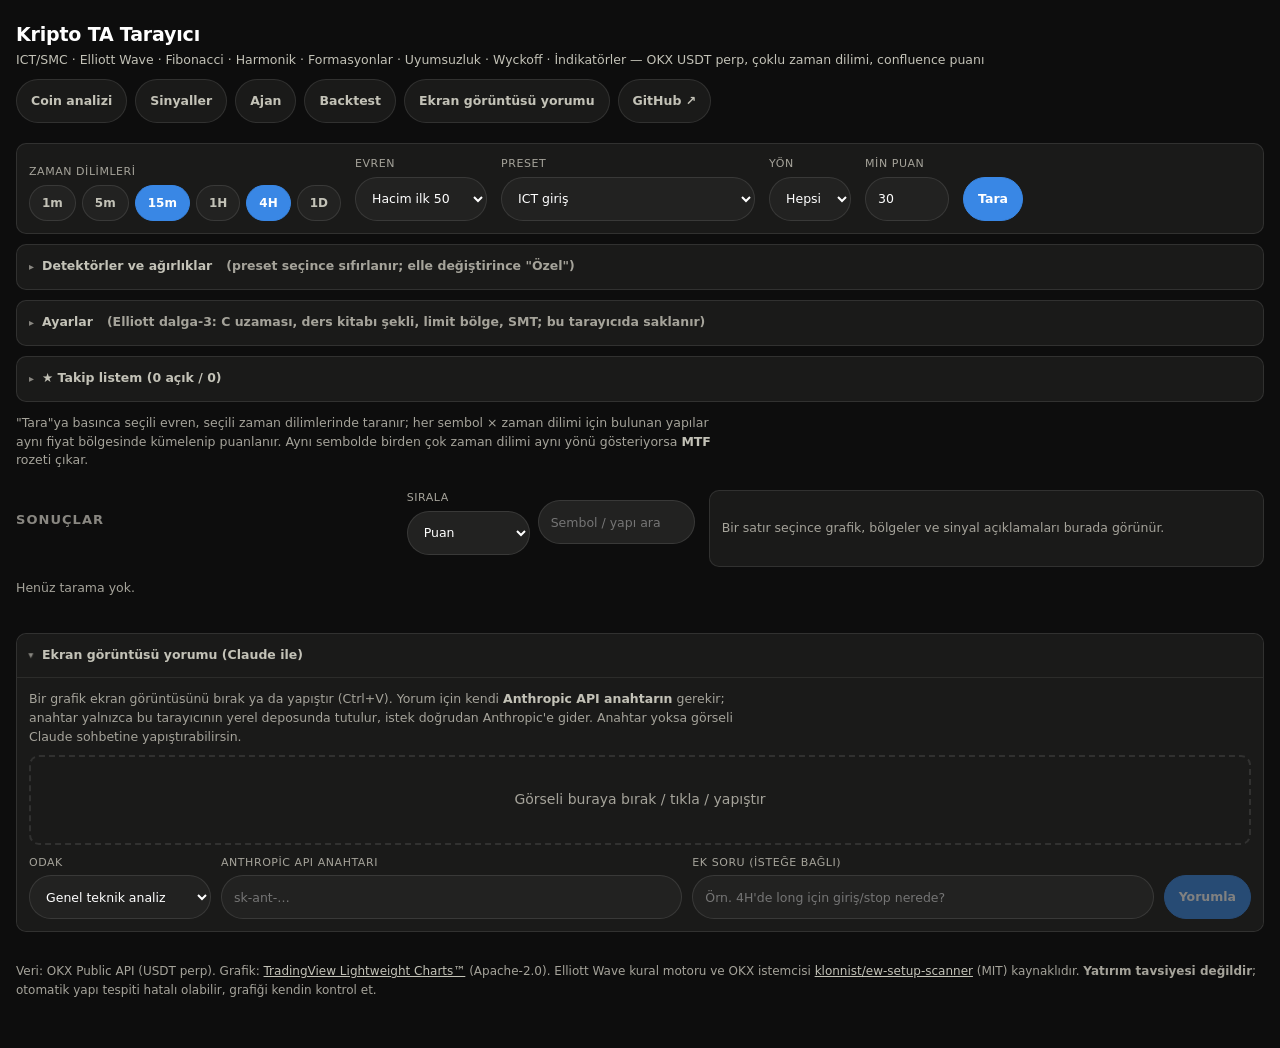
==== index.html @ c9c6fdc5 "Bot: takip dışı açık planlar gerçek mumla kapanır; ☁ bulut kaydı (özel GitHub deposu) takip listesi " ====
<!doctype html>
<html lang="tr">
<head>
<meta charset="utf-8">
<meta name="viewport" content="width=device-width, initial-scale=1, viewport-fit=cover">
<meta name="color-scheme" content="dark">
<meta name="theme-color" content="#0d0d0d">
<title>Kripto TA Tarayıcı</title>
<meta name="description" content="OKX USDT perp piyasalarını birden çok zaman diliminde tarar: ICT/SMC (BOS, CHoCH, FVG, order block, likidite), Elliott Wave, Fibonacci, harmonik, klasik formasyonlar, uyumsuzluk, Wyckoff ve indikatör sinyalleri; confluence puanı ile sıralar.">
<link rel="icon" href="data:image/svg+xml,<svg xmlns='http://www.w3.org/2000/svg' viewBox='0 0 32 32'><path d='M2 24 L9 12 L13 18 L22 4 L30 14' fill='none' stroke='%233987e5' stroke-width='3' stroke-linejoin='round'/></svg>">
<!--
  Statik sayfa: framework yok, build adımı yok, CDN yok — GitHub Pages dosyaları olduğu gibi sunar.
  Veri: tarayıcı doğrudan OKX public API'sine gider (API anahtarı gerekmez). Motor: src/scan, src/detectors.
  Ekran görüntüsü yorumu: kullanıcının kendi Anthropic API anahtarı (yalnızca bu tarayıcının localStorage'ında).
  ?fixture=1 → OKX yerine sentetik veri (geliştirme/test).
-->
<link rel="stylesheet" href="src/ui/styles.css?v=1">
</head>
<body>
<div class="wrap">
  <header class="top">
    <div>
      <h1>Kripto TA Tarayıcı</h1>
      <p class="sub">ICT/SMC · Elliott Wave · Fibonacci · Harmonik · Formasyonlar · Uyumsuzluk · Wyckoff · İndikatörler — OKX USDT perp, çoklu zaman dilimi, confluence puanı</p>
    </div>
    <nav class="nav">
      <a href="coin.html">Coin analizi</a><a href="signals.html">Sinyaller</a><a href="agent.html">Ajan</a><a href="backtest.html">Backtest</a><a href="#screenshot">Ekran görüntüsü yorumu</a>
      <a href="https://github.com/mugiatama34/crypto_technical_analysis" target="_blank" rel="noopener">GitHub ↗</a>
    </nav>
  </header>

  <section class="toolbar" aria-label="Tarama ayarları">
    <div class="field"><span>Zaman dilimleri</span><div class="chips" id="tfChips" role="group" aria-label="Zaman dilimleri"></div></div>
    <label class="field"><span>Evren</span>
      <select id="universe">
        <option value="50">Hacim ilk 50</option>
        <option value="100">Hacim ilk 100</option>
        <option value="200">Hacim ilk 200</option>
        <option value="manual">Elle liste</option>
      </select>
    </label>
    <label class="field" id="manualField" hidden><span>Semboller (virgül)</span><input type="text" id="manualCoins" placeholder="BTC, ETH, SOL" size="22"></label>
    <label class="field"><span>Preset</span><select id="preset"></select></label>
    <label class="field"><span>Yön</span>
      <select id="dirFilter"><option value="all">Hepsi</option><option value="long">Long</option><option value="short">Short</option></select>
    </label>
    <label class="field"><span>Min puan</span><input type="number" id="minScore" min="0" max="100" step="5" value="30" style="width:84px"></label>
    <button type="button" class="btn primary" id="scanBtn">Tara</button>
    <button type="button" class="btn danger" id="cancelBtn" hidden>İptal</button>
    <div class="progress" id="progress" hidden><div class="bar"><span id="progressBar"></span></div><small id="progressText"></small></div>
  </section>

  <details class="panel" id="detPanel">
    <summary>Detektörler ve ağırlıklar <span class="note" style="margin:0 0 0 6px;display:inline">(preset seçince sıfırlanır; elle değiştirince "Özel")</span></summary>
    <div class="panel-body"><div class="det-grid" id="detGrid"></div></div>
  </details>

  <details class="panel" id="setPanel">
    <summary>Ayarlar <span class="note" style="margin:0 0 0 6px;display:inline">(Elliott dalga-3: C uzaması, ders kitabı şekli, limit bölge, SMT; bu tarayıcıda saklanır)</span></summary>
    <div class="panel-body" id="settings"></div>
  </details>

  <details class="panel" id="watchPanel">
    <summary id="watchTitle">★ Takip listem</summary>
    <div class="panel-body">
      <div class="set-actions" style="margin-bottom:10px">
        <button type="button" class="btn" id="watchRefresh">Güncelle</button>
        <button type="button" class="btn" id="watchClear">Kapananları sil</button>
        <button type="button" class="btn" id="watchExport">Dışa aktar</button>
        <label class="btn" style="cursor:pointer">İçe aktar<input type="file" id="watchImport" accept="application/json" hidden></label>
        <span class="note">Giriş/stop/hedefler takibe alındığı anda dondurulur; bot kurallarıyla izlenir (bekleyen emir 24 saat). ☁ Bulut kaydı açıksa liste tüm cihazlarında aynıdır; kapalıysa yalnız bu tarayıcıda. Sayfa açıkken 5 dakikada bir güncellenir.</span>
      </div>
      <div id="watchCloud" style="margin-bottom:10px"></div>
      <div id="watchList" class="rows"></div>
    </div>
  </details>

  <div id="banner" hidden></div>
  <div class="summary" id="summary"><span class="note">"Tara"ya basınca seçili evren, seçili zaman dilimlerinde taranır; her sembol × zaman dilimi için bulunan yapılar aynı fiyat bölgesinde kümelenip puanlanır. Aynı sembolde birden çok zaman dilimi aynı yönü gösteriyorsa <b>MTF</b> rozeti çıkar.</span></div>

  <main class="layout">
    <section class="list" aria-label="Sonuçlar">
      <div class="list-head">
        <h2 id="listTitle">Sonuçlar</h2>
        <div class="filters">
          <label class="field"><span>Sırala</span><select id="sortBy"><option value="score">Puan</option><option value="mtf">MTF uyumu</option><option value="signals">Sinyal sayısı</option><option value="symbol">Sembol</option></select></label>
          <input type="text" id="search" placeholder="Sembol / yapı ara" size="16" aria-label="Ara">
        </div>
      </div>
      <div id="rows" class="rows"><p class="empty">Henüz tarama yok.</p></div>
      <div class="pager" id="pager" hidden><button type="button" class="btn" id="prevPage">‹</button><span class="count" id="pageInfo"></span><button type="button" class="btn" id="nextPage">›</button></div>
    </section>

    <section class="detail" id="detail" aria-label="Ayrıntı">
      <p class="empty">Bir satır seçince grafik, bölgeler ve sinyal açıklamaları burada görünür.</p>
    </section>
  </main>

  <section id="screenshot" class="panel" style="margin-top:20px" aria-label="Ekran görüntüsü yorumu">
    <details class="panel" open style="border:0;margin:0">
      <summary>Ekran görüntüsü yorumu (Claude ile)</summary>
      <div class="panel-body">
        <p class="note">Bir grafik ekran görüntüsünü bırak ya da yapıştır (Ctrl+V). Yorum için kendi <b>Anthropic API anahtarın</b> gerekir; anahtar yalnızca bu tarayıcının yerel deposunda tutulur, istek doğrudan Anthropic'e gider. Anahtar yoksa görseli Claude sohbetine yapıştırabilirsin.</p>
        <div class="drop" id="drop" tabindex="0"><span>Görseli buraya bırak / tıkla / yapıştır</span><input type="file" id="file" accept="image/*" hidden></div>
        <div class="ss-row">
          <label class="field"><span>Odak</span>
            <select id="ssFocus">
              <option value="all">Genel teknik analiz</option>
              <option value="ict">ICT / SMC</option>
              <option value="ew">Elliott Wave</option>
              <option value="fib">Fibonacci + harmonik</option>
              <option value="pattern">Klasik formasyonlar</option>
            </select>
          </label>
          <label class="field" style="flex:1;min-width:220px"><span>Anthropic API anahtarı</span><input type="password" id="apiKey" placeholder="sk-ant-…" autocomplete="off"></label>
          <label class="field" style="flex:1;min-width:220px"><span>Ek soru (isteğe bağlı)</span><input type="text" id="ssQuestion" placeholder="Örn. 4H'de long için giriş/stop nerede?"></label>
          <button type="button" class="btn primary" id="ssBtn" disabled>Yorumla</button>
        </div>
        <div class="ss-out" id="ssOut" hidden></div>
      </div>
    </details>
  </section>

  <footer>
    Veri: OKX Public API (USDT perp). Grafik: <a href="https://www.tradingview.com/lightweight-charts/" target="_blank" rel="noopener">TradingView Lightweight Charts™</a> (Apache-2.0).
    Elliott Wave kural motoru ve OKX istemcisi <a href="https://github.com/klonnist/ew-setup-scanner" target="_blank" rel="noopener">klonnist/ew-setup-scanner</a> (MIT) kaynaklıdır.
    <strong>Yatırım tavsiyesi değildir</strong>; otomatik yapı tespiti hatalı olabilir, grafiği kendin kontrol et.
  </footer>
</div>
<script src="lib/lightweight-charts.standalone.production.js"></script>
<script type="module" src="src/ui/app.js?v=8"></script>
</body>
</html>
---- src/ui/styles.css ----
/* Kripto Teknik Analiz Tarayıcısı — tek stil dosyası. Harici framework yok, build yok, CDN yok.
   Tasarım dili crypto-paper-bot/docs/shared.css'ten: koyu zemin, tabular sayılar, 44px dokunma hedefi,
   mobilde sayfa düzeyinde yatay kaydırma yok (tablo dar ekranda kart düzenine döner). */
:root {
  color-scheme: dark;
  --plane: #0d0d0d; --surface: #1a1a19; --surface-2: #222221;
  --ink: #ffffff; --ink-2: #c3c2b7; --ink-dim: #a5a39a; --ink-muted: #898781;
  --grid: #2c2c2a; --axis: #383835; --hair: rgba(255,255,255,0.10);
  --long: #3987e5; --short: #d95926; --long-ink: #5ea3f0; --short-ink: #f0813f;
  --good: #0ca30c; --warning: #fab219; --critical: #d03b3b;
  --radius: 10px; --gap: 14px; --touch: 44px;
  --font: system-ui, -apple-system, "Segoe UI", sans-serif;
}
* { box-sizing: border-box; }
html { -webkit-text-size-adjust: 100%; }
body { margin: 0; background: var(--plane); color: var(--ink); font: 14px/1.5 var(--font); padding: 0 0 48px; }
.wrap { max-width: 1400px; margin: 0 auto; padding: 0 16px; }
a { color: var(--ink-2); }
[hidden] { display: none !important; }
button { font-family: inherit; }

header.top { padding: 20px 0 10px; display: flex; flex-wrap: wrap; gap: 10px 20px; align-items: flex-end; justify-content: space-between; }
h1 { font-size: 19px; margin: 0 0 2px; letter-spacing: -0.01em; }
.sub { color: var(--ink-2); font-size: 12.5px; margin: 0; }
.nav { display: flex; flex-wrap: wrap; gap: 8px; }
.nav a, .btn { display: inline-flex; align-items: center; justify-content: center; gap: 7px; min-height: var(--touch); padding: 0 14px; border: 1px solid var(--hair); border-radius: 999px; background: var(--surface); color: var(--ink-2); text-decoration: none; font: 600 12.5px/1 var(--font); cursor: pointer; }
.nav a:hover, .btn:hover { border-color: var(--axis); color: var(--ink); }
.btn.primary { background: var(--long); border-color: var(--long); color: #fff; }
.btn.primary:hover { filter: brightness(1.1); }
.btn.danger { color: var(--short-ink); }
.btn:disabled { opacity: 0.45; cursor: default; }
.btn:focus-visible, select:focus-visible, input:focus-visible, textarea:focus-visible { outline: 2px solid var(--ink-muted); outline-offset: 1px; }

/* ---------------- araç çubuğu ---------------- */
.toolbar { display: flex; flex-wrap: wrap; gap: 10px 14px; align-items: flex-end; padding: 12px; background: var(--surface); border: 1px solid var(--hair); border-radius: var(--radius); margin-top: 10px; }
.field { display: inline-flex; flex-direction: column; gap: 4px; min-width: 0; }
.field > span { color: var(--ink-dim); font-size: 11px; text-transform: uppercase; letter-spacing: 0.05em; }
select, input[type="text"], input[type="number"], input[type="password"], textarea {
  min-height: var(--touch); padding: 0 12px; border: 1px solid var(--hair); border-radius: 999px;
  background: var(--surface-2); color: var(--ink); font: 500 12.5px/1 var(--font); font-variant-numeric: tabular-nums; max-width: 100%;
}
textarea { border-radius: 12px; padding: 10px 12px; line-height: 1.4; resize: vertical; }
.chips { display: flex; flex-wrap: wrap; gap: 6px; }
.chip { min-height: 36px; padding: 0 12px; border: 1px solid var(--hair); border-radius: 999px; background: var(--surface-2); color: var(--ink-2); font: 600 12px/1 var(--font); cursor: pointer; }
.chip[aria-pressed="true"] { background: var(--long); border-color: var(--long); color: #fff; }
.chip.small { min-height: 30px; padding: 0 9px; font-size: 11px; }
.progress { display: flex; align-items: center; gap: 10px; min-width: 200px; flex: 1; }
.progress .bar { flex: 1; height: 6px; background: var(--surface-2); border-radius: 3px; overflow: hidden; }
.progress .bar span { display: block; height: 100%; width: 0; background: var(--long); transition: width .15s; }
.progress small { color: var(--ink-dim); font-variant-numeric: tabular-nums; white-space: nowrap; }

/* ---------------- paneller ---------------- */
.panel { border: 1px solid var(--hair); border-radius: var(--radius); background: var(--surface); margin: 10px 0 0; }
.panel > summary { list-style: none; cursor: pointer; user-select: none; display: flex; align-items: center; gap: 8px; min-height: var(--touch); padding: 0 12px; color: var(--ink-2); font: 600 12.5px/1.35 var(--font); }
.panel > summary::-webkit-details-marker { display: none; }
.panel > summary::before { content: "▸"; font-size: 10px; color: var(--ink-muted); transition: transform .12s ease; }
.panel[open] > summary::before { transform: rotate(90deg); }
.panel[open] > summary { border-bottom: 1px solid var(--grid); }
.panel-body { padding: 12px; }
.det-grid { display: grid; gap: 8px 16px; grid-template-columns: 1fr; }
.det { display: flex; align-items: flex-start; gap: 8px; min-height: 36px; }
.det input { margin-top: 5px; }
.det .lbl { font-weight: 600; font-size: 12.5px; }
.det .desc { color: var(--ink-dim); font-size: 11.5px; }
.det .w { margin-left: auto; width: 64px; min-height: 32px; padding: 0 8px; text-align: right; }
.gdot { display: inline-block; width: 9px; height: 9px; border-radius: 2px; margin-right: 6px; vertical-align: baseline; }
.note { color: var(--ink-dim); font-size: 12.5px; margin: 0 0 8px; max-width: 90ch; }
.note b { color: var(--ink-2); }
.banner { border: 1px solid rgba(250,178,25,0.4); background: rgba(250,178,25,0.08); color: var(--warning); border-radius: var(--radius); padding: 10px 12px; font-size: 12.5px; margin-top: 10px; }
.banner.err { border-color: rgba(208,59,59,0.5); background: rgba(208,59,59,0.1); color: #ef7d7d; }

/* ---------------- özet şeridi ---------------- */
.summary { display: flex; flex-wrap: wrap; gap: 8px; margin-top: 12px; align-items: center; }
.pill { border: 1px solid var(--hair); border-radius: 999px; padding: 4px 10px; font-size: 12px; color: var(--ink-2); background: var(--surface); font-variant-numeric: tabular-nums; white-space: nowrap; }
.pill b { color: var(--ink); font-weight: 600; }

/* ---------------- düzen ---------------- */
.layout { display: grid; gap: var(--gap); grid-template-columns: 1fr; margin-top: 12px; }
@media (min-width: 1100px) { .layout { grid-template-columns: minmax(0, 1.1fr) minmax(420px, 0.9fr); align-items: start; } .detail { position: sticky; top: 10px; } }
h2 { font-size: 13px; text-transform: uppercase; letter-spacing: 0.08em; color: var(--ink-muted); margin: 0 0 6px; font-weight: 600; }
.list-head { display: flex; flex-wrap: wrap; gap: 8px 14px; align-items: center; justify-content: space-between; margin-bottom: 8px; }
.filters { display: flex; flex-wrap: wrap; gap: 8px; align-items: center; }

/* ---------------- sonuç tablosu / kartlar ---------------- */
.rows { display: grid; gap: 8px; }
.row { background: var(--surface); border: 1px solid var(--hair); border-radius: var(--radius); padding: 10px 12px; min-width: 0; cursor: pointer; }
.row:hover, .row.sel { border-color: var(--ink-muted); }
.row.sel { background: var(--surface-2); }
.row-top { display: flex; align-items: center; gap: 10px; }
.row-sym { font-weight: 700; font-size: 14px; }
.row-tf { color: var(--ink-dim); font-size: 12px; font-weight: 600; }
.score { margin-left: auto; font-size: 18px; font-weight: 700; font-variant-numeric: tabular-nums; min-width: 44px; text-align: right; }
.score.hi { color: var(--good); } .score.mid { color: var(--warning); } .score.lo { color: var(--ink-dim); }
.dir { font-size: 10.5px; font-weight: 700; letter-spacing: 0.06em; padding: 2px 6px; border-radius: 3px; white-space: nowrap; }
.dir.long { color: var(--long-ink); background: rgba(57,135,229,0.16); }
.dir.short { color: var(--short-ink); background: rgba(217,89,38,0.18); }
.dir.neutral { color: var(--ink-dim); background: var(--surface-2); }
.mtf { font-size: 10.5px; font-weight: 700; padding: 2px 6px; border-radius: 3px; border: 1px solid rgba(12,163,12,0.5); color: #4cc24c; white-space: nowrap; }
.badges { display: flex; flex-wrap: wrap; gap: 4px; margin-top: 7px; }
.badge { display: inline-flex; align-items: center; gap: 4px; font-size: 10.5px; font-weight: 600; padding: 2px 7px; border-radius: 4px; border: 1px solid var(--hair); color: var(--ink-2); background: var(--surface-2); white-space: nowrap; }
.badge i { width: 7px; height: 7px; border-radius: 2px; display: inline-block; }
.badge.dim { opacity: 0.55; }
.row-grid { display: grid; grid-template-columns: repeat(2, minmax(0, 1fr)); gap: 3px 14px; margin-top: 7px; font-size: 12px; color: var(--ink-2); font-variant-numeric: tabular-nums; }
.row-grid span { color: var(--ink-dim); }
@media (min-width: 560px) { .row-grid { grid-template-columns: repeat(4, minmax(0, 1fr)); } }
.empty { color: var(--ink-dim); font-size: 12.5px; padding: 16px 0; margin: 0; }
.pager { display: flex; gap: 8px; align-items: center; margin-top: 10px; flex-wrap: wrap; }
.pager .count { color: var(--ink-dim); font-size: 12.5px; }

/* ---------------- ayrıntı ---------------- */
.detail { background: var(--surface); border: 1px solid var(--hair); border-radius: var(--radius); padding: 12px; min-width: 0; }
.detail-head { display: flex; flex-wrap: wrap; align-items: center; gap: 8px 12px; margin-bottom: 8px; }
.detail-head h3 { margin: 0; font-size: 16px; }
.chart { width: 100%; height: 380px; border-radius: 8px; overflow: hidden; background: #121822; }
@media (max-width: 559px) { .chart { height: 300px; } }
.legend { display: flex; flex-wrap: wrap; gap: 6px 12px; margin: 8px 0; font-size: 11.5px; color: var(--ink-dim); }
.legend span i { display: inline-block; width: 10px; height: 10px; border-radius: 2px; margin-right: 5px; vertical-align: -1px; }
.sig-list { display: grid; gap: 6px; margin-top: 8px; }
.sig { border: 1px solid var(--hair); border-radius: 8px; padding: 8px 10px; background: var(--surface-2); font-size: 12.5px; }
.sig .sig-head { display: flex; align-items: center; gap: 8px; flex-wrap: wrap; }
.sig .sig-name { font-weight: 700; }
.sig .sig-str { margin-left: auto; color: var(--ink-dim); font-variant-numeric: tabular-nums; font-size: 11.5px; }
.sig .sig-note { color: var(--ink-2); margin-top: 3px; }
.sig .sig-lv { color: var(--ink-dim); font-size: 11.5px; margin-top: 3px; font-variant-numeric: tabular-nums; }
.sig.off { opacity: 0.6; }
.sig label { cursor: pointer; }
.stat-strip { display: grid; grid-template-columns: repeat(2, minmax(0, 1fr)); gap: 8px; margin: 8px 0; }
@media (min-width: 560px) { .stat-strip { grid-template-columns: repeat(4, minmax(0, 1fr)); } }
.stat { background: var(--surface-2); border: 1px solid var(--hair); border-radius: 8px; padding: 8px 10px; min-width: 0; }
.stat .k { color: var(--ink-dim); font-size: 11px; text-transform: uppercase; letter-spacing: 0.05em; }
.stat .v { font-size: 15px; font-weight: 600; font-variant-numeric: tabular-nums; white-space: nowrap; overflow: hidden; text-overflow: ellipsis; }

/* ---------------- screenshot ---------------- */
.drop { border: 2px dashed var(--hair); border-radius: var(--radius); padding: 18px; text-align: center; color: var(--ink-dim); cursor: pointer; min-height: 90px; display: flex; flex-direction: column; align-items: center; justify-content: center; gap: 6px; }
.drop.over { border-color: var(--long); color: var(--ink); }
.drop img { max-width: 100%; max-height: 320px; border-radius: 6px; }
.ss-out { white-space: pre-wrap; background: var(--surface-2); border: 1px solid var(--hair); border-radius: 8px; padding: 12px; font-size: 13px; line-height: 1.55; min-height: 60px; margin-top: 10px; overflow-wrap: anywhere; }
.ss-row { display: flex; flex-wrap: wrap; gap: 10px; align-items: flex-end; margin-top: 10px; }
footer { color: var(--ink-dim); font-size: 12px; margin-top: 30px; line-height: 1.6; }
footer a { color: var(--ink-2); }
@media (prefers-reduced-motion: reduce) { .panel > summary::before, .progress .bar span { transition: none; } }

/* BTC'ye göre göreli güç çipi */
.mtf.rs-up { color: #4cc24c; }
.mtf.rs-down { color: #ef7d7d; }

/* Ayarlar bölmesi */
.set-group { border: 1px solid var(--grid); border-radius: var(--radius); margin: 0 0 10px; }
.set-group > summary { cursor: pointer; padding: 8px 12px; color: var(--ink-2); font: 600 12.5px/1.35 var(--font); min-height: var(--touch); display: flex; align-items: center; }
.set-group h4 { margin: 10px 12px 4px; color: var(--ink-dim); font: 600 11px/1.3 var(--font); text-transform: uppercase; letter-spacing: 0.05em; }
.set-grid { display: grid; grid-template-columns: repeat(auto-fill, minmax(220px, 1fr)); gap: 10px 14px; padding: 4px 12px 12px; }
.set-grid .field { display: flex; }
.set-grid .field input, .set-grid .field select { width: 100%; min-height: 32px; }
.set-grid small, .set-grid .check small { display: block; color: var(--ink-muted); font-size: 11px; line-height: 1.35; margin-top: 2px; }
.set-grid .check { display: flex; flex-direction: column; gap: 2px; font-size: 12.5px; color: var(--ink-2); align-self: end; }
.set-grid .check .ck { display: flex; gap: 8px; align-items: flex-start; cursor: pointer; min-height: 32px; }
.set-grid .check .ck input { margin: 2px 0 0; width: 18px; height: 18px; flex: none; }
.set-actions { display: flex; gap: 10px; align-items: center; flex-wrap: wrap; }

/* ★ Takip listesi */
.watch { border: 1px solid var(--hair); border-radius: var(--radius); padding: 10px 12px; background: var(--surface); }
.watch.closed { opacity: 0.7; }
.watch .watch-note { width: 100%; margin-top: 6px; min-height: 32px; }
.btn.small { min-height: 28px; padding: 0 8px; }

/* Check list */
.checklist { margin: 10px 0; }
.checklist h2 b { color: var(--ink); }
.cl { list-style: none; margin: 6px 0 0; padding: 0; display: grid; grid-template-columns: repeat(auto-fill, minmax(260px, 1fr)); gap: 6px; }
.cl li { display: flex; gap: 8px; align-items: flex-start; padding: 6px 8px; border: 1px solid var(--grid); border-radius: 8px; font-size: 12.5px; color: var(--ink-2); }
.cl .mk { font-weight: 700; width: 14px; flex: none; }
.cl li.ok .mk { color: #4fb3a9; } .cl li.no .mk { color: #e5655f; } .cl li.na .mk { color: var(--ink-muted); }
.cl small { color: var(--ink-muted); font-size: 11px; }
.cl .ev { border: 1px solid var(--grid); border-radius: 6px; padding: 0 4px; margin-left: 4px; }
.cl .ev.m { color: #4fb3a9; }
.cl .ev.w { color: #c9a227; } .cl .ev.n { color: #e5655f; }
.watch { cursor: pointer; } .watch.sel { border-color: var(--ink-muted); }
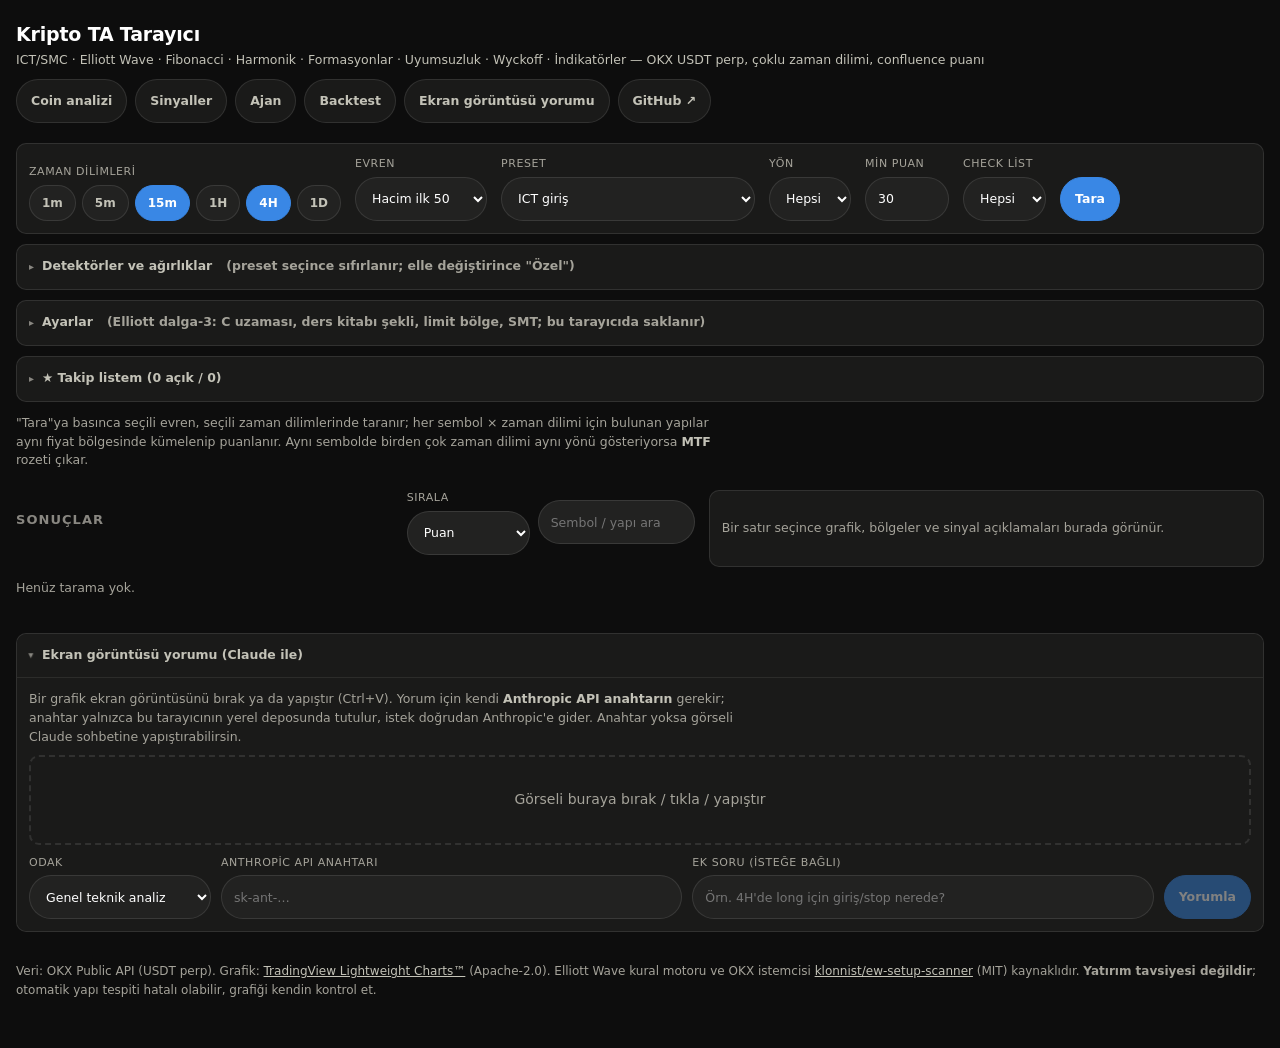
==== commit ff00cd57: "Tarayıcı: check list süzgeci (en az N ✓) ve sonuç satırında ✓ n/8 rozeti Co-Authored-By: Claude Fabl" ====
--- a/index.html
+++ b/index.html
@@ -14,7 +14,7 @@
   Ekran görüntüsü yorumu: kullanıcının kendi Anthropic API anahtarı (yalnızca bu tarayıcının localStorage'ında).
   ?fixture=1 → OKX yerine sentetik veri (geliştirme/test).
 -->
-<link rel="stylesheet" href="src/ui/styles.css?v=1">
+<link rel="stylesheet" href="src/ui/styles.css?v=3">
 </head>
 <body>
 <div class="wrap">
@@ -45,6 +45,7 @@
       <select id="dirFilter"><option value="all">Hepsi</option><option value="long">Long</option><option value="short">Short</option></select>
     </label>
     <label class="field"><span>Min puan</span><input type="number" id="minScore" min="0" max="100" step="5" value="30" style="width:84px"></label>
+    <label class="field" title="Yalnız check list'te en az bu kadar ✓ alan satırlar (plan kurulamayan satırlar gizlenir)"><span>Check list</span><select id="minCheck"><option value="0">Hepsi</option><option value="4">≥ 4 ✓</option><option value="5">≥ 5 ✓</option><option value="6">≥ 6 ✓</option><option value="7">≥ 7 ✓</option><option value="8">8 / 8</option></select></label>
     <button type="button" class="btn primary" id="scanBtn">Tara</button>
     <button type="button" class="btn danger" id="cancelBtn" hidden>İptal</button>
     <div class="progress" id="progress" hidden><div class="bar"><span id="progressBar"></span></div><small id="progressText"></small></div>
@@ -71,6 +72,23 @@
         <span class="note">Giriş/stop/hedefler takibe alındığı anda dondurulur; bot kurallarıyla izlenir (bekleyen emir 24 saat). ☁ Bulut kaydı açıksa liste tüm cihazlarında aynıdır; kapalıysa yalnız bu tarayıcıda. Sayfa açıkken 5 dakikada bir güncellenir.</span>
       </div>
       <div id="watchCloud" style="margin-bottom:10px"></div>
+      <details class="manual" style="margin-bottom:10px"><summary>＋ Elle işlem ekle (arkadaşın / kendi PA işlemin)</summary>
+        <div class="manual-grid">
+          <label>Coin <input id="mCoin" placeholder="WLD" autocomplete="off"></label>
+          <label>TF <select id="mTf"><option>15m</option><option selected>1H</option><option>4H</option><option>1D</option></select></label>
+          <label>Yön <select id="mDir"><option value="long">Long</option><option value="short">Short</option></select></label>
+          <label>Etiket <select id="mTag"><option>arkadaş</option><option>kendi</option><option>izlenen</option><option>bot</option></select></label>
+          <label>Giriş <input id="mEntry" inputmode="decimal"></label>
+          <label>Stop <input id="mStop" inputmode="decimal"></label>
+          <label title="İsteğe bağlı: giriş ile TP1 arasında. Doluysa botun 3 kademesi: erken hedefte %50 + stop girişe, TP1'de %25 + stop erken hedefe, kalan TP2">Erken hedef <input id="mEarly" inputmode="decimal" placeholder="boş = yok"></label>
+          <label>TP1 <input id="mTp1" inputmode="decimal"></label>
+          <label>TP2 <input id="mTp2" inputmode="decimal" placeholder="boş = TP1"></label>
+          <label>Kurulum zamanı <input id="mTime" type="datetime-local"></label>
+          <label>Limit geçerlilik (saat) <input id="mExp" inputmode="numeric" value="24"></label>
+          <label class="wide">Not <input id="mNote" placeholder="ör. range dibi + likidite süpürme"></label>
+        </div>
+        <div class="set-actions"><button type="button" class="btn" id="mAdd">Takibe ekle</button><span class="note" id="mMsg">Fiyatlar OKX vadeli ile izlenir (Binance/Bybit'ten birkaç pip farklı olabilir). Geçmiş tarihli kurulum o andan sonraki mumlarla değerlendirilir.</span></div>
+      </details>
       <div id="watchList" class="rows"></div>
     </div>
   </details>
@@ -128,6 +146,6 @@
   </footer>
 </div>
 <script src="lib/lightweight-charts.standalone.production.js"></script>
-<script type="module" src="src/ui/app.js?v=8"></script>
+<script type="module" src="src/ui/app.js?v=12"></script>
 </body>
 </html>
--- a/src/ui/styles.css
+++ b/src/ui/styles.css
@@ -174,4 +174,16 @@
 .cl .ev { border: 1px solid var(--grid); border-radius: 6px; padding: 0 4px; margin-left: 4px; }
 .cl .ev.m { color: #4fb3a9; }
 .cl .ev.w { color: #c9a227; } .cl .ev.n { color: #e5655f; }
+.cl .path-obs { list-style: none; margin: 4px 0 0; padding: 0; display: block; }
+.cl .path-obs li { display: block; border: 0; border-left: 3px solid var(--grid); border-radius: 0; padding: 1px 0 1px 6px; margin: 2px 0; font-size: 11.5px; }
+.cl .path-obs li.eng { border-left-color: #ff6d3a; } .cl .path-obs li.eng2 { border-left-color: #ffb74d; } .cl .path-obs li.liq { border-left-color: #4dd0e1; }
+.cl .path-warn { display: block; color: #fab219; margin-top: 2px; }
 .watch { cursor: pointer; } .watch.sel { border-color: var(--ink-muted); }
+
+/* ＋ Elle işlem ekle formu (takip listesi) */
+.manual-grid { display: grid; grid-template-columns: repeat(2, minmax(0, 1fr)); gap: 6px 10px; margin: 8px 0; }
+@media (min-width: 760px) { .manual-grid { grid-template-columns: repeat(4, minmax(0, 1fr)); } }
+.manual-grid label { display: flex; flex-direction: column; gap: 3px; font-size: 12px; color: var(--ink-dim); }
+.manual-grid label.wide { grid-column: 1 / -1; }
+.manual-grid input, .manual-grid select { width: 100%; min-width: 0; }
+.badge.tag { border-style: dashed; }
